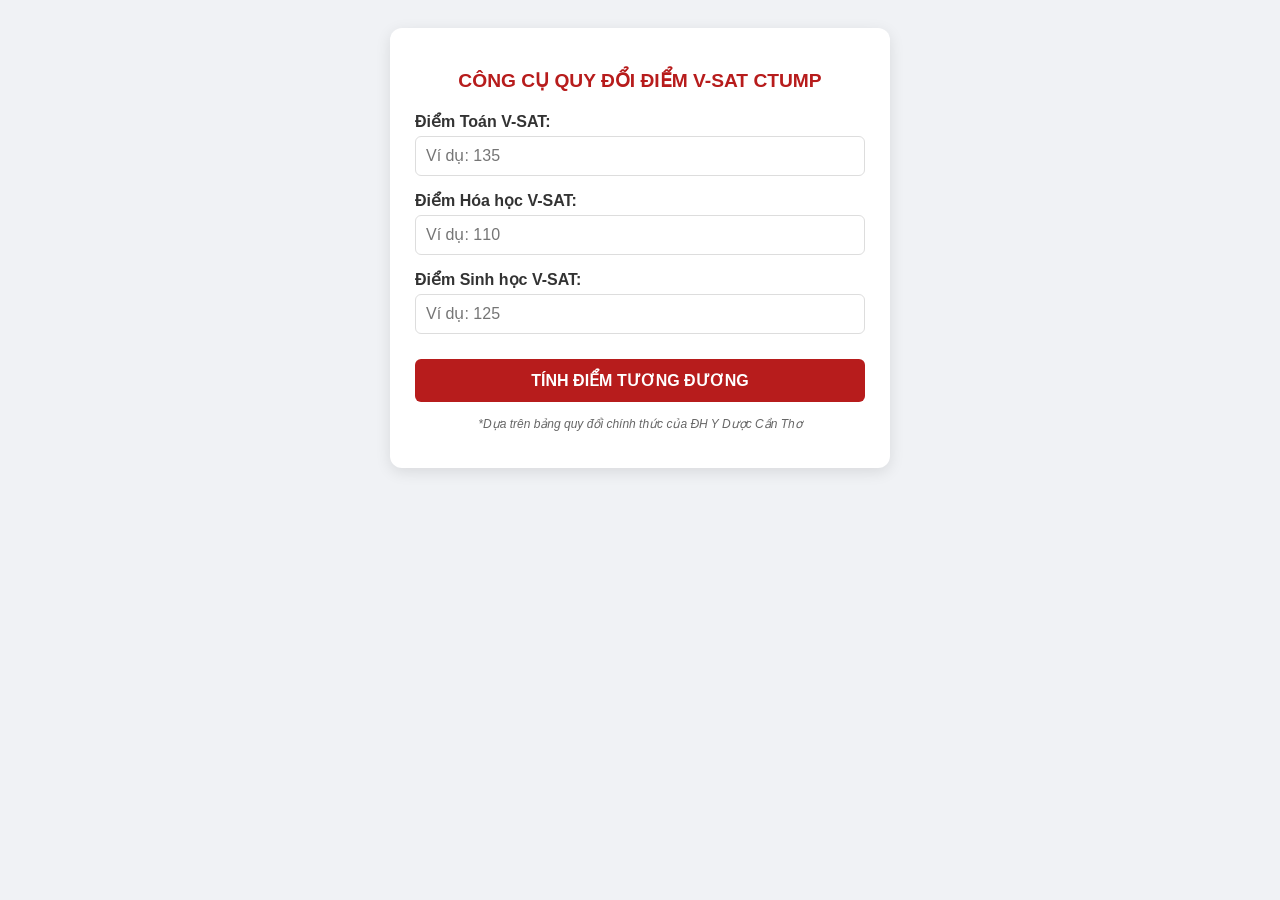
==== index.html @ 49c6356a "Add files via upload" ====
<!DOCTYPE html>
<html lang="vi">
<head>
    <meta charset="UTF-8">
    <meta name="viewport" content="width=device-width, initial-scale=1.0">
    <title>Quy đổi điểm V-SAT - CTUMP</title>
    <style>
        body { font-family: 'Segoe UI', Tahoma, Geneva, Verdana, sans-serif; background-color: #f0f2f5; display: flex; justify-content: center; padding: 20px; }
        .container { background: white; padding: 25px; border-radius: 12px; box-shadow: 0 4px 15px rgba(0,0,0,0.1); width: 100%; max-width: 450px; }
        h2 { text-align: center; color: #b71c1c; margin-bottom: 20px; text-transform: uppercase; font-size: 1.2rem; }
        .input-group { margin-bottom: 15px; }
        label { display: block; margin-bottom: 5px; font-weight: 600; color: #333; }
        input { width: 100%; padding: 10px; border: 1.5px solid #ddd; border-radius: 6px; box-sizing: border-box; font-size: 16px; transition: border-color 0.3s; }
        input:focus { border-color: #b71c1c; outline: none; }
        button { width: 100%; padding: 12px; background: #b71c1c; color: white; border: none; border-radius: 6px; cursor: pointer; font-size: 16px; font-weight: bold; margin-top: 10px; }
        button:hover { background: #8e1616; }
        .result-box { margin-top: 20px; padding: 15px; border-radius: 8px; background: #fff8f8; border: 1px solid #ffcdd2; display: none; }
        .res-item { display: flex; justify-content: space-between; margin-bottom: 8px; border-bottom: 1px dashed #ffcdd2; padding-bottom: 5px; }
        .total-row { font-size: 1.3em; color: #b71c1c; font-weight: 800; text-align: center; margin-top: 15px; }
        .note { font-size: 12px; color: #666; margin-top: 15px; font-style: italic; text-align: center; }
    </style>
</head>
<body>

<div class="container">
    <h2>Công cụ quy đổi điểm V-SAT CTUMP</h2>
    <div class="input-group">
        <label>Điểm Toán V-SAT:</label>
        <input type="number" id="toan" placeholder="Ví dụ: 135" step="0.01">
    </div>
    <div class="input-group">
        <label>Điểm Hóa học V-SAT:</label>
        <input type="number" id="hoa" placeholder="Ví dụ: 110" step="0.01">
    </div>
    <div class="input-group">
        <label>Điểm Sinh học V-SAT:</label>
        <input type="number" id="sinh" placeholder="Ví dụ: 125" step="0.01">
    </div>
    <button onclick="calculate()">TÍNH ĐIỂM TƯƠNG ĐƯƠNG</button>

    <div id="resultArea" class="result-box">
        <div class="res-item"><span>Toán quy đổi:</span> <strong id="resToan">0</strong></div>
        <div class="res-item"><span>Hóa quy đổi:</span> <strong id="resHoa">0</strong></div>
        <div class="res-item"><span>Sinh quy đổi:</span> <strong id="resSinh">0</strong></div>
        <div class="total-row">TỔNG ĐIỂM: <span id="resTotal">0</span></div>
    </div>
    <p class="note">*Dựa trên bảng quy đổi chính thức của ĐH Y Dược Cần Thơ</p>
</div>

<script>
    // Dữ liệu chuẩn xác từ bảng phụ lục (a, b là V-SAT; c, d là THPT)
    const tableData = {
        toan: [
            {a: 132, b: 150, c: 8.5, d: 10}, {a: 128.5, b: 132, c: 8.1, d: 8.5},
            {a: 122.5, b: 128.5, c: 7.75, d: 8.1}, {a: 114.5, b: 122.5, c: 7.0, d: 7.75},
            {a: 108, b: 114.5, c: 6.6, d: 7.0}, {a: 102.5, b: 108, c: 6.25, d: 6.6},
            {a: 97, b: 102.5, c: 6.0, d: 6.25}, {a: 91, b: 97, c: 5.6, d: 6.0},
            {a: 85, b: 91, c: 5.25, d: 5.6}, {a: 77, b: 85, c: 5.0, d: 5.25},
            {a: 68, b: 77, c: 4.5, d: 5.0}, {a: 6, b: 68, c: 1.5, d: 4.5}
        ],
        hoa: [
            {a: 129, b: 150, c: 9.5, d: 10}, {a: 124.5, b: 129, c: 9.25, d: 9.5},
            {a: 117, b: 124.5, c: 8.75, d: 9.25}, {a: 107.5, b: 117, c: 8.25, d: 8.75},
            {a: 100.5, b: 107.5, c: 7.75, d: 8.25}, {a: 94, b: 100.5, c: 7.25, d: 7.75},
            {a: 88, b: 94, c: 6.75, d: 7.25}, {a: 81.5, b: 88, c: 6.25, d: 6.75},
            {a: 75.5, b: 81.5, c: 5.75, d: 6.25}, {a: 68.5, b: 75.5, c: 5.25, d: 5.75},
            {a: 59.5, b: 68.5, c: 4.6, d: 5.25}, {a: 20, b: 59.5, c: 1.35, d: 4.6}
        ],
        sinh: [
            {a: 130.5, b: 150, c: 9.0, d: 9.75}, {a: 126.5, b: 130.5, c: 8.75, d: 9.0},
            {a: 120.5, b: 126.5, c: 8.34, d: 8.75}, {a: 112.5, b: 120.5, c: 7.85, d: 8.34},
            {a: 105.5, b: 112.5, c: 7.5, d: 7.85}, {a: 100, b: 105.5, c: 7.25, d: 7.5},
            {a: 94.5, b: 100, c: 6.85, d: 7.25}, {a: 88.5, b: 94.5, c: 6.5, d: 6.85},
            {a: 82.5, b: 88.5, c: 6.25, d: 6.5}, {a: 76, b: 82.5, c: 5.85, d: 6.25},
            {a: 66.5, b: 76, c: 5.25, d: 5.85}, {a: 26.5, b: 66.5, c: 2.8, d: 5.25}
        ]
    };

    function interpolate(x, ranges) {
        if (isNaN(x) || x === null) return 0;
        // Tìm khoảng chứa x: a < x <= b
        const range = ranges.find(r => x > r.a && x <= r.b);
        if (!range) {
            // Xử lý trường hợp điểm tuyệt đối bằng biên dưới thấp nhất hoặc biên trên cao nhất
            const minA = Math.min(...ranges.map(r => r.a));
            const maxB = Math.max(...ranges.map(r => r.b));
            if (x <= minA) return ranges[ranges.length - 1].c; 
            if (x >= maxB) return ranges[0].d;
            return 0;
        }
        // Công thức: y = c + ((x - a)/(b - a)) * (d - c)
        let y = range.c + ((x - range.a) / (range.b - range.a)) * (range.d - range.c);
        return parseFloat(y.toFixed(2));
    }

    function calculate() {
        const toanVal = parseFloat(document.getElementById('toan').value);
        const hoaVal = parseFloat(document.getElementById('hoa').value);
        const sinhVal = parseFloat(document.getElementById('sinh').value);

        const qdToan = interpolate(toanVal, tableData.toan);
        const qdHoa = interpolate(hoaVal, tableData.hoa);
        const qdSinh = interpolate(sinhVal, tableData.sinh);

        document.getElementById('resToan').innerText = qdToan;
        document.getElementById('resHoa').innerText = qdHoa;
        document.getElementById('resSinh').innerText = qdSinh;
        document.getElementById('resTotal').innerText = (qdToan + qdHoa + qdSinh).toFixed(2);
        
        document.getElementById('resultArea').style.display = 'block';
    }
</script>

</body>
</html>
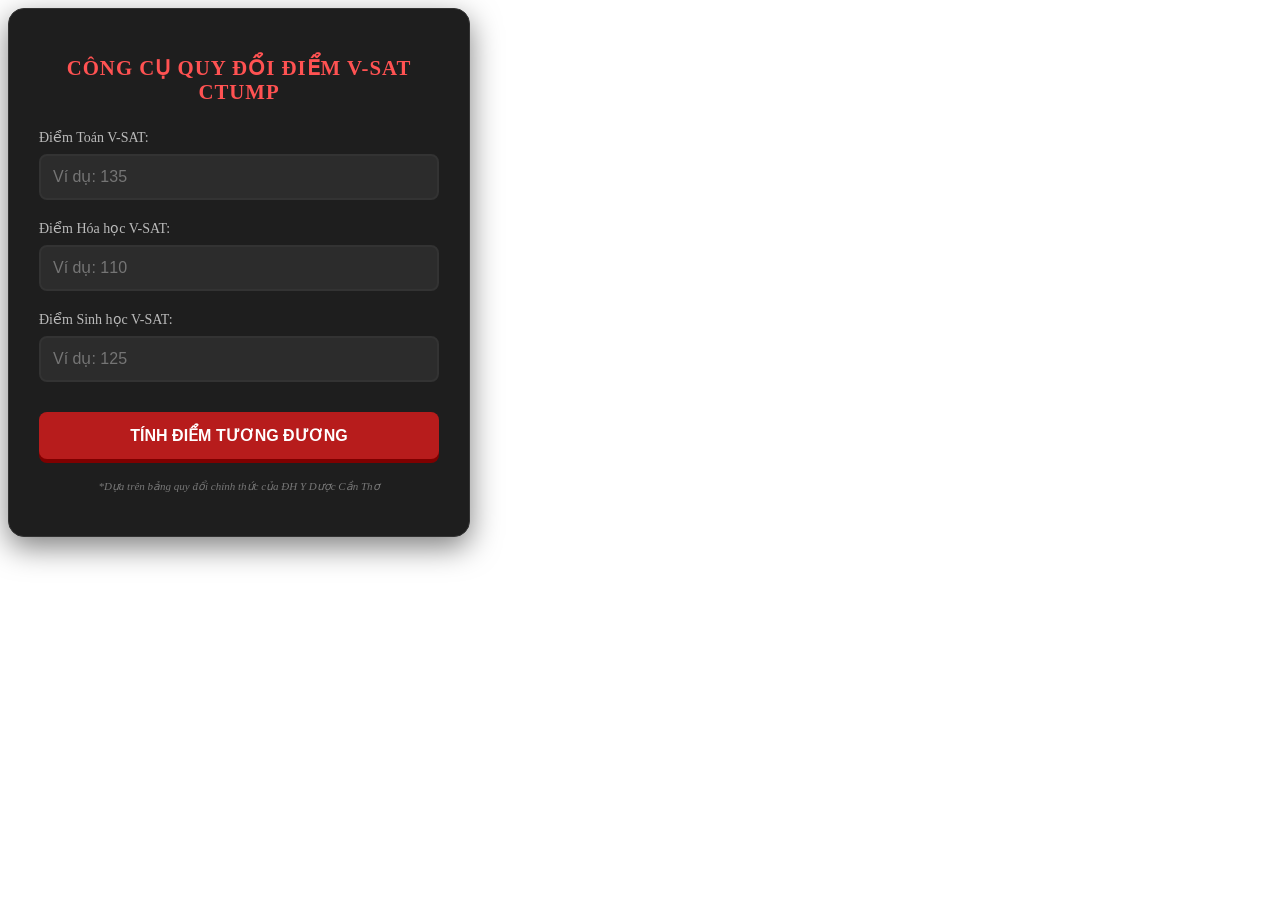
==== commit e3b8cf52: "Update index.html" ====
--- a/index.html
+++ b/index.html
@@ -5,19 +5,145 @@
     <meta name="viewport" content="width=device-width, initial-scale=1.0">
     <title>Quy đổi điểm V-SAT - CTUMP</title>
     <style>
-        body { font-family: 'Segoe UI', Tahoma, Geneva, Verdana, sans-serif; background-color: #f0f2f5; display: flex; justify-content: center; padding: 20px; }
-        .container { background: white; padding: 25px; border-radius: 12px; box-shadow: 0 4px 15px rgba(0,0,0,0.1); width: 100%; max-width: 450px; }
-        h2 { text-align: center; color: #b71c1c; margin-bottom: 20px; text-transform: uppercase; font-size: 1.2rem; }
-        .input-group { margin-bottom: 15px; }
-        label { display: block; margin-bottom: 5px; font-weight: 600; color: #333; }
-        input { width: 100%; padding: 10px; border: 1.5px solid #ddd; border-radius: 6px; box-sizing: border-box; font-size: 16px; transition: border-color 0.3s; }
-        input:focus { border-color: #b71c1c; outline: none; }
-        button { width: 100%; padding: 12px; background: #b71c1c; color: white; border: none; border-radius: 6px; cursor: pointer; font-size: 16px; font-weight: bold; margin-top: 10px; }
-        button:hover { background: #8e1616; }
-        .result-box { margin-top: 20px; padding: 15px; border-radius: 8px; background: #fff8f8; border: 1px solid #ffcdd2; display: none; }
-        .res-item { display: flex; justify-content: space-between; margin-bottom: 8px; border-bottom: 1px dashed #ffcdd2; padding-bottom: 5px; }
-        .total-row { font-size: 1.3em; color: #b71c1c; font-weight: 800; text-align: center; margin-top: 15px; }
-        .note { font-size: 12px; color: #666; margin-top: 15px; font-style: italic; text-align: center; }
+        <style>
+    /* Tổng thể giao diện tối */
+    body { 
+        font-family: 'Segoe UI', Roboto, Helvetica, Arial, sans-serif; 
+        background-color: #121212; 
+        color: #e0e0e0;
+        display: flex; 
+        justify-content: center; 
+        align-items: center;
+        min-height: 100vh;
+        margin: 0;
+        padding: 20px; 
+    }
+
+    .container { 
+        background: #1e1e1e; 
+        padding: 30px; 
+        border-radius: 16px; 
+        box-shadow: 0 10px 30px rgba(0,0,0,0.5); 
+        width: 100%; 
+        max-width: 400px; 
+        border: 1px solid #333;
+    }
+
+    h2 { 
+        text-align: center; 
+        color: #ff5252; 
+        margin-bottom: 25px; 
+        text-transform: uppercase; 
+        font-size: 1.3rem; 
+        letter-spacing: 1px;
+    }
+
+    .input-group { margin-bottom: 20px; }
+
+    label { 
+        display: block; 
+        margin-bottom: 8px; 
+        font-weight: 500; 
+        color: #bbb; 
+        font-size: 14px;
+    }
+
+    /* Hiệu ứng cho ô nhập liệu */
+    input { 
+        width: 100%; 
+        padding: 12px; 
+        border: 2px solid #333; 
+        border-radius: 8px; 
+        box-sizing: border-box; 
+        font-size: 16px; 
+        background-color: #2c2c2c;
+        color: #fff;
+        transition: all 0.3s ease; 
+    }
+
+    /* Khi nhấn vào hoặc đang gõ (Focus) */
+    input:focus { 
+        border-color: #ff5252; 
+        background-color: #333;
+        outline: none; 
+        box-shadow: 0 0 8px rgba(255, 82, 82, 0.3);
+        transform: translateY(-2px); /* Nhô nhẹ lên khi gõ */
+    }
+
+    /* Hiệu ứng nút bấm */
+    button { 
+        width: 100%; 
+        padding: 14px; 
+        background: #b71c1c; 
+        color: white; 
+        border: none; 
+        border-radius: 8px; 
+        cursor: pointer; 
+        font-size: 16px; 
+        font-weight: bold; 
+        margin-top: 10px; 
+        transition: all 0.2s active;
+        box-shadow: 0 4px 0 #7f0000; /* Tạo khối cho nút */
+    }
+
+    button:hover { 
+        background: #d32f2f; 
+        transform: translateY(-1px);
+    }
+
+    /* Hiệu ứng khi nhấn giữ nút (Click/Touch) */
+    button:active { 
+        transform: translateY(3px); 
+        box-shadow: 0 1px 0 #7f0000;
+        background: #8e1616;
+    }
+
+    /* Khu vực kết quả */
+    .result-box { 
+        margin-top: 25px; 
+        padding: 20px; 
+        border-radius: 12px; 
+        background: #252525; 
+        border: 1px solid #444; 
+        display: none; 
+        animation: fadeIn 0.5s ease; /* Hiệu ứng hiện ra mượt mà */
+    }
+
+    @keyframes fadeIn {
+        from { opacity: 0; transform: translateY(10px); }
+        to { opacity: 1; transform: translateY(0); }
+    }
+
+    .res-item { 
+        display: flex; 
+        justify-content: space-between; 
+        margin-bottom: 12px; 
+        border-bottom: 1px solid #333; 
+        padding-bottom: 8px; 
+        font-size: 15px;
+    }
+
+    .res-item strong { color: #ff8a80; }
+
+    .total-row { 
+        font-size: 1.5em; 
+        color: #ff5252; 
+        font-weight: 800; 
+        text-align: center; 
+        margin-top: 15px; 
+        text-shadow: 0 0 10px rgba(255, 82, 82, 0.2);
+    }
+
+    .note { 
+        font-size: 11px; 
+        color: #777; 
+        margin-top: 20px; 
+        font-style: italic; 
+        text-align: center; 
+        line-height: 1.4;
+    }
+</style>
+
     </style>
 </head>
 <body>
@@ -112,4 +238,4 @@
 </script>
 
 </body>
-</html>+</html>
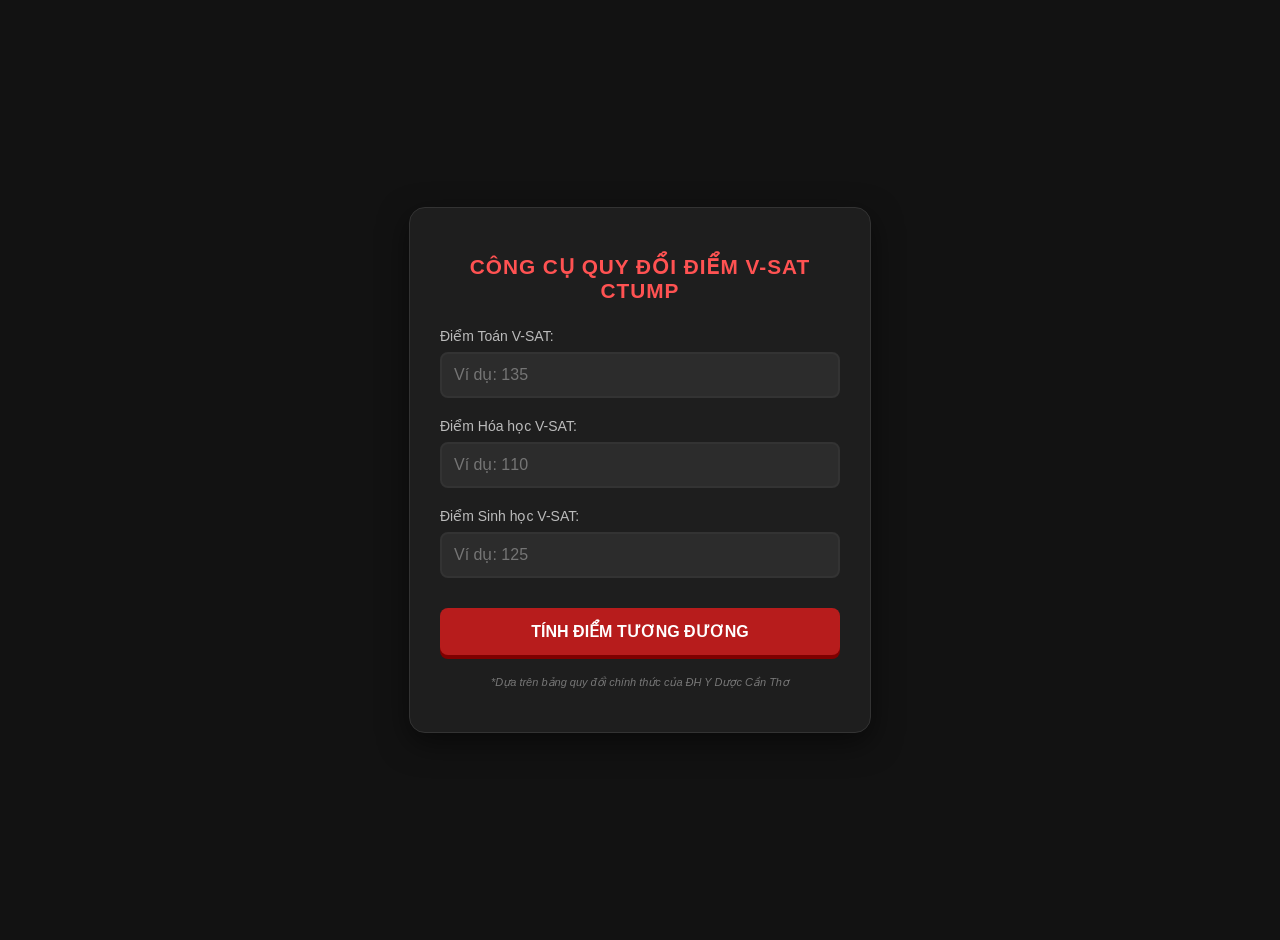
==== commit 35240fac: "Update index.html" ====
--- a/index.html
+++ b/index.html
@@ -5,7 +5,6 @@
     <meta name="viewport" content="width=device-width, initial-scale=1.0">
     <title>Quy đổi điểm V-SAT - CTUMP</title>
     <style>
-        <style>
     /* Tổng thể giao diện tối */
     body { 
         font-family: 'Segoe UI', Roboto, Helvetica, Arial, sans-serif; 
@@ -142,8 +141,6 @@
         text-align: center; 
         line-height: 1.4;
     }
-</style>
-
     </style>
 </head>
 <body>
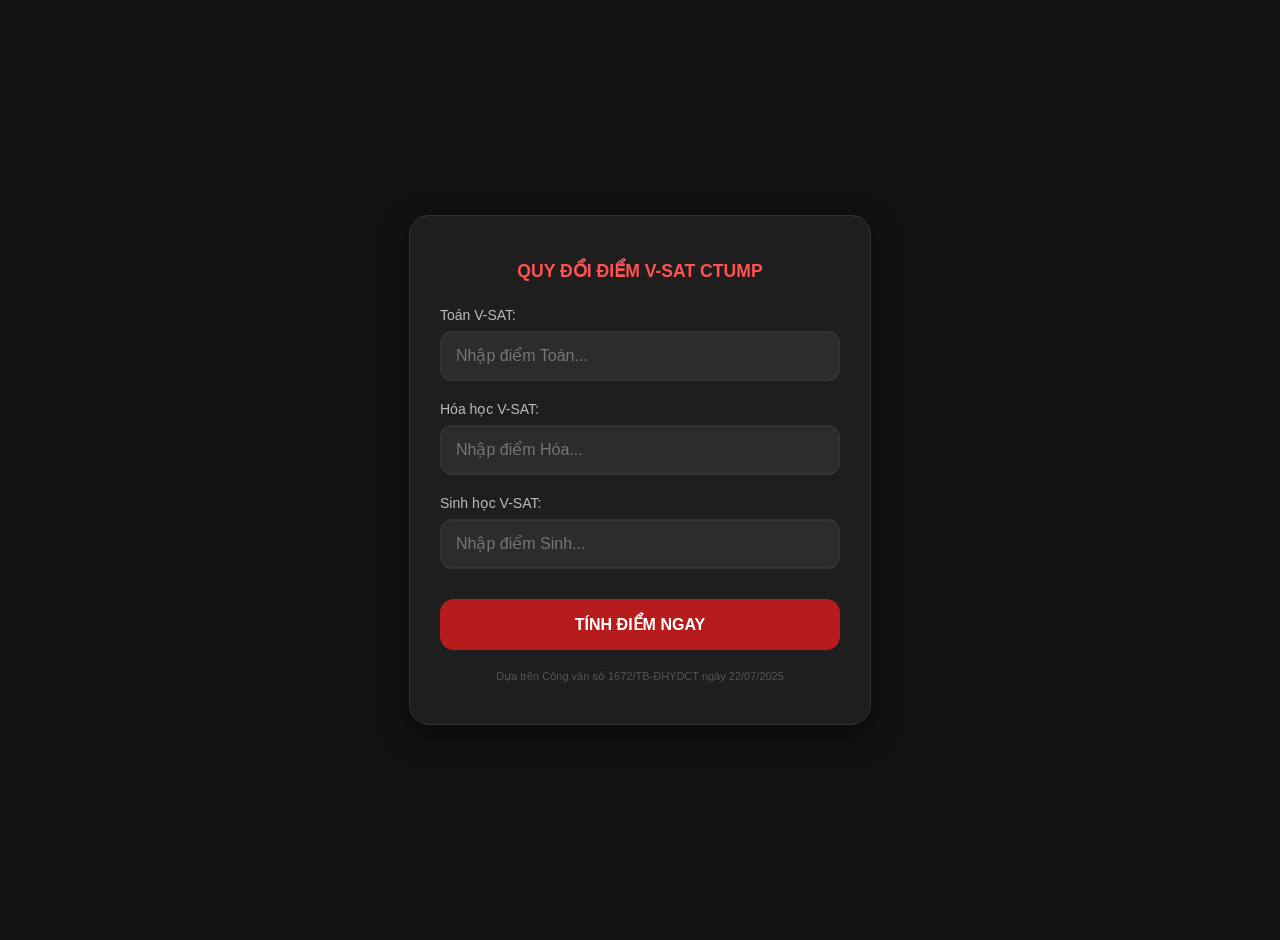
==== commit 7c7a6a70: "Update index.html" ====
--- a/index.html
+++ b/index.html
@@ -5,9 +5,8 @@
     <meta name="viewport" content="width=device-width, initial-scale=1.0">
     <title>Quy đổi điểm V-SAT - CTUMP</title>
     <style>
-    /* Tổng thể giao diện tối */
     body { 
-        font-family: 'Segoe UI', Roboto, Helvetica, Arial, sans-serif; 
+        font-family: -apple-system, BlinkMacSystemFont, 'Segoe UI', Roboto, Helvetica, Arial, sans-serif; 
         background-color: #121212; 
         color: #e0e0e0;
         display: flex; 
@@ -15,222 +14,200 @@
         align-items: center;
         min-height: 100vh;
         margin: 0;
-        padding: 20px; 
+        padding: 20px;
     }
 
     .container { 
         background: #1e1e1e; 
         padding: 30px; 
-        border-radius: 16px; 
+        border-radius: 20px; 
         box-shadow: 0 10px 30px rgba(0,0,0,0.5); 
         width: 100%; 
         max-width: 400px; 
         border: 1px solid #333;
     }
 
-    h2 { 
-        text-align: center; 
-        color: #ff5252; 
-        margin-bottom: 25px; 
-        text-transform: uppercase; 
-        font-size: 1.3rem; 
-        letter-spacing: 1px;
-    }
+    h2 { text-align: center; color: #ff5252; margin-bottom: 25px; font-size: 1.1rem; text-transform: uppercase; }
 
     .input-group { margin-bottom: 20px; }
-
-    label { 
-        display: block; 
-        margin-bottom: 8px; 
-        font-weight: 500; 
-        color: #bbb; 
-        font-size: 14px;
-    }
-
-    /* Hiệu ứng cho ô nhập liệu */
+    label { display: block; margin-bottom: 8px; font-weight: 500; color: #bbb; font-size: 14px; }
+
     input { 
-        width: 100%; 
-        padding: 12px; 
-        border: 2px solid #333; 
-        border-radius: 8px; 
-        box-sizing: border-box; 
-        font-size: 16px; 
-        background-color: #2c2c2c;
-        color: #fff;
-        transition: all 0.3s ease; 
-    }
-
-    /* Khi nhấn vào hoặc đang gõ (Focus) */
-    input:focus { 
-        border-color: #ff5252; 
-        background-color: #333;
-        outline: none; 
-        box-shadow: 0 0 8px rgba(255, 82, 82, 0.3);
-        transform: translateY(-2px); /* Nhô nhẹ lên khi gõ */
-    }
-
-    /* Hiệu ứng nút bấm */
+        width: 100%; padding: 14px; border: 2px solid #333; border-radius: 12px; 
+        box-sizing: border-box; font-size: 16px; background-color: #2c2c2c; color: #fff;
+    }
+
     button { 
-        width: 100%; 
-        padding: 14px; 
-        background: #b71c1c; 
-        color: white; 
-        border: none; 
-        border-radius: 8px; 
-        cursor: pointer; 
-        font-size: 16px; 
-        font-weight: bold; 
-        margin-top: 10px; 
-        transition: all 0.2s active;
-        box-shadow: 0 4px 0 #7f0000; /* Tạo khối cho nút */
-    }
-
-    button:hover { 
-        background: #d32f2f; 
-        transform: translateY(-1px);
-    }
-
-    /* Hiệu ứng khi nhấn giữ nút (Click/Touch) */
-    button:active { 
-        transform: translateY(3px); 
-        box-shadow: 0 1px 0 #7f0000;
-        background: #8e1616;
-    }
-
-    /* Khu vực kết quả */
+        width: 100%; padding: 16px; background: #b71c1c; color: white; border: none; 
+        border-radius: 14px; cursor: pointer; font-size: 16px; font-weight: bold; 
+        margin-top: 10px; transition: transform 0.1s ease;
+    }
+    button:active { transform: scale(0.96); }
+
+    /* Overlay và Pop-up */
+    .overlay {
+        position: fixed; top: 0; left: 0; width: 100%; height: 100%;
+        background: rgba(0,0,0,0.7); backdrop-filter: blur(8px);
+        display: none; z-index: 10;
+    }
+
     .result-box { 
-        margin-top: 25px; 
-        padding: 20px; 
-        border-radius: 12px; 
-        background: #252525; 
-        border: 1px solid #444; 
-        display: none; 
-        animation: fadeIn 0.5s ease; /* Hiệu ứng hiện ra mượt mà */
-    }
-
-    @keyframes fadeIn {
-        from { opacity: 0; transform: translateY(10px); }
-        to { opacity: 1; transform: translateY(0); }
+        position: fixed; top: 50%; left: 50%; transform: translate(-50%, -50%) scale(0.8);
+        width: 90%; max-width: 360px; background: #252525; padding: 25px; 
+        border-radius: 28px; border: 1px solid #444; z-index: 20;
+        display: none; opacity: 0; box-shadow: 0 20px 50px rgba(0,0,0,0.5);
+    }
+
+    .popup-show {
+        display: block;
+        animation: iosSpring 0.4s cubic-bezier(0.175, 0.885, 0.32, 1.2) forwards;
+    }
+
+    @keyframes iosSpring {
+        to { opacity: 1; transform: translate(-50%, -50%) scale(1); }
     }
 
     .res-item { 
-        display: flex; 
-        justify-content: space-between; 
-        margin-bottom: 12px; 
-        border-bottom: 1px solid #333; 
-        padding-bottom: 8px; 
-        font-size: 15px;
-    }
-
-    .res-item strong { color: #ff8a80; }
+        display: flex; justify-content: space-between; align-items: center;
+        margin-bottom: 12px; border-bottom: 1px solid #333; padding-bottom: 8px;
+    }
+
+    .val-group { text-align: right; }
+    .val-main { color: #ff8a80; font-weight: bold; font-size: 1.1rem; }
+    .val-top { color: #777; font-size: 0.85rem; margin-left: 8px; }
 
     .total-row { 
-        font-size: 1.5em; 
-        color: #ff5252; 
-        font-weight: 800; 
-        text-align: center; 
-        margin-top: 15px; 
-        text-shadow: 0 0 10px rgba(255, 82, 82, 0.2);
-    }
-
-    .note { 
-        font-size: 11px; 
-        color: #777; 
-        margin-top: 20px; 
-        font-style: italic; 
-        text-align: center; 
-        line-height: 1.4;
-    }
+        font-size: 1.6em; color: #ff5252; font-weight: 900; 
+        text-align: center; margin-top: 20px; 
+    }
+
+    .ref-note {
+        font-size: 12px; color: #888; text-align: center;
+        margin-top: 10px; line-height: 1.4; padding: 0 10px;
+    }
+
+    .close-btn {
+        margin-top: 20px; background: #3a3a3c; color: white; border: none;
+        padding: 14px; border-radius: 16px; width: 100%; font-weight: 600; cursor: pointer;
+    }
+
+    .note-bottom { font-size: 11px; color: #555; margin-top: 20px; text-align: center; }
     </style>
 </head>
 <body>
 
 <div class="container">
-    <h2>Công cụ quy đổi điểm V-SAT CTUMP</h2>
+    <h2>Quy đổi điểm V-SAT CTUMP</h2>
     <div class="input-group">
-        <label>Điểm Toán V-SAT:</label>
-        <input type="number" id="toan" placeholder="Ví dụ: 135" step="0.01">
+        <label>Toán V-SAT:</label>
+        <input type="number" id="toan" placeholder="Nhập điểm Toán..." step="0.01">
     </div>
     <div class="input-group">
-        <label>Điểm Hóa học V-SAT:</label>
-        <input type="number" id="hoa" placeholder="Ví dụ: 110" step="0.01">
+        <label>Hóa học V-SAT:</label>
+        <input type="number" id="hoa" placeholder="Nhập điểm Hóa..." step="0.01">
     </div>
     <div class="input-group">
-        <label>Điểm Sinh học V-SAT:</label>
-        <input type="number" id="sinh" placeholder="Ví dụ: 125" step="0.01">
-    </div>
-    <button onclick="calculate()">TÍNH ĐIỂM TƯƠNG ĐƯƠNG</button>
-
-    <div id="resultArea" class="result-box">
-        <div class="res-item"><span>Toán quy đổi:</span> <strong id="resToan">0</strong></div>
-        <div class="res-item"><span>Hóa quy đổi:</span> <strong id="resHoa">0</strong></div>
-        <div class="res-item"><span>Sinh quy đổi:</span> <strong id="resSinh">0</strong></div>
-        <div class="total-row">TỔNG ĐIỂM: <span id="resTotal">0</span></div>
-    </div>
-    <p class="note">*Dựa trên bảng quy đổi chính thức của ĐH Y Dược Cần Thơ</p>
+        <label>Sinh học V-SAT:</label>
+        <input type="number" id="sinh" placeholder="Nhập điểm Sinh..." step="0.01">
+    </div>
+    <button onclick="calculate()">TÍNH ĐIỂM NGAY</button>
+    <p class="note-bottom">Dựa trên Công văn số 1672/TB-ĐHYDCT ngày 22/07/2025</p>
 </div>
 
+<div id="overlay" class="overlay" onclick="closePopup()"></div>
+<div id="resultArea" class="result-box">
+    <div class="res-item">
+        <span>Toán quy đổi:</span> 
+        <div class="val-group"><span class="val-main" id="resToan">0</span><span class="val-top" id="topToan"></span></div>
+    </div>
+    <div class="res-item">
+        <span>Hóa quy đổi:</span> 
+        <div class="val-group"><span class="val-main" id="resHoa">0</span><span class="val-top" id="topHoa"></span></div>
+    </div>
+    <div class="res-item">
+        <span>Sinh quy đổi:</span> 
+        <div class="val-group"><span class="val-main" id="resSinh">0</span><span class="val-top" id="topSinh"></span></div>
+    </div>
+    
+    <div class="res-item" style="border-bottom: none; margin-top: 10px; color: #aaa; font-style: italic; font-size: 14px;">
+        <span>Tổng điểm V-SAT gốc:</span> <span id="resRawTotal" style="font-weight: bold;">0</span>
+    </div>
+    
+    <div class="total-row">TỔNG: <span id="resTotal">0</span></div>
+    
+    <div class="ref-note">Kết quả dựa trên phổ điểm năm 2025, mang tính chất tham khảo.</div>
+    
+    <button class="close-btn" onclick="closePopup()">Xong</button>
+</div>
+
 <script>
-    // Dữ liệu chuẩn xác từ bảng phụ lục (a, b là V-SAT; c, d là THPT)
     const tableData = {
         toan: [
-            {a: 132, b: 150, c: 8.5, d: 10}, {a: 128.5, b: 132, c: 8.1, d: 8.5},
-            {a: 122.5, b: 128.5, c: 7.75, d: 8.1}, {a: 114.5, b: 122.5, c: 7.0, d: 7.75},
-            {a: 108, b: 114.5, c: 6.6, d: 7.0}, {a: 102.5, b: 108, c: 6.25, d: 6.6},
-            {a: 97, b: 102.5, c: 6.0, d: 6.25}, {a: 91, b: 97, c: 5.6, d: 6.0},
-            {a: 85, b: 91, c: 5.25, d: 5.6}, {a: 77, b: 85, c: 5.0, d: 5.25},
-            {a: 68, b: 77, c: 4.5, d: 5.0}, {a: 6, b: 68, c: 1.5, d: 4.5}
+            {a: 132, b: 150, c: 8.5, d: 10, top: "3%"}, {a: 128.5, b: 132, c: 8.1, d: 8.5, top: "5%"},
+            {a: 122.5, b: 128.5, c: 7.75, d: 8.1, top: "10%"}, {a: 114.5, b: 122.5, c: 7.0, d: 7.75, top: "20%"},
+            {a: 108, b: 114.5, c: 6.6, d: 7.0, top: "30%"}, {a: 102.5, b: 108, c: 6.25, d: 6.6, top: "40%"},
+            {a: 97, b: 102.5, c: 6.0, d: 6.25, top: "50%"}, {a: 91, b: 97, c: 5.6, d: 6.0, top: "60%"},
+            {a: 85, b: 91, c: 5.25, d: 5.6, top: "70%"}, {a: 77, b: 85, c: 5.0, d: 5.25, top: "80%"},
+            {a: 68, b: 77, c: 4.5, d: 5.0, top: "90%"}, {a: 6, b: 68, c: 1.5, d: 4.5, top: "> 90%"}
         ],
         hoa: [
-            {a: 129, b: 150, c: 9.5, d: 10}, {a: 124.5, b: 129, c: 9.25, d: 9.5},
-            {a: 117, b: 124.5, c: 8.75, d: 9.25}, {a: 107.5, b: 117, c: 8.25, d: 8.75},
-            {a: 100.5, b: 107.5, c: 7.75, d: 8.25}, {a: 94, b: 100.5, c: 7.25, d: 7.75},
-            {a: 88, b: 94, c: 6.75, d: 7.25}, {a: 81.5, b: 88, c: 6.25, d: 6.75},
-            {a: 75.5, b: 81.5, c: 5.75, d: 6.25}, {a: 68.5, b: 75.5, c: 5.25, d: 5.75},
-            {a: 59.5, b: 68.5, c: 4.6, d: 5.25}, {a: 20, b: 59.5, c: 1.35, d: 4.6}
+            {a: 129, b: 150, c: 9.5, d: 10, top: "3%"}, {a: 124.5, b: 129, c: 9.25, d: 9.5, top: "5%"},
+            {a: 117, b: 124.5, c: 8.75, d: 9.25, top: "10%"}, {a: 107.5, b: 117, c: 8.25, d: 8.75, top: "20%"},
+            {a: 100.5, b: 107.5, c: 7.75, d: 8.25, top: "30%"}, {a: 94, b: 100.5, c: 7.25, d: 7.75, top: "40%"},
+            {a: 88, b: 94, c: 6.75, d: 7.25, top: "50%"}, {a: 81.5, b: 88, c: 6.25, d: 6.75, top: "60%"},
+            {a: 75.5, b: 81.5, c: 5.75, d: 6.25, top: "70%"}, {a: 68.5, b: 75.5, c: 5.25, d: 5.75, top: "80%"},
+            {a: 59.5, b: 68.5, c: 4.6, d: 5.25, top: "90%"}, {a: 20, b: 59.5, c: 1.35, d: 4.6, top: "> 90%"}
         ],
         sinh: [
-            {a: 130.5, b: 150, c: 9.0, d: 9.75}, {a: 126.5, b: 130.5, c: 8.75, d: 9.0},
-            {a: 120.5, b: 126.5, c: 8.34, d: 8.75}, {a: 112.5, b: 120.5, c: 7.85, d: 8.34},
-            {a: 105.5, b: 112.5, c: 7.5, d: 7.85}, {a: 100, b: 105.5, c: 7.25, d: 7.5},
-            {a: 94.5, b: 100, c: 6.85, d: 7.25}, {a: 88.5, b: 94.5, c: 6.5, d: 6.85},
-            {a: 82.5, b: 88.5, c: 6.25, d: 6.5}, {a: 76, b: 82.5, c: 5.85, d: 6.25},
-            {a: 66.5, b: 76, c: 5.25, d: 5.85}, {a: 26.5, b: 66.5, c: 2.8, d: 5.25}
+            {a: 130.5, b: 150, c: 9.0, d: 9.75, top: "3%"}, {a: 126.5, b: 130.5, c: 8.75, d: 9.0, top: "5%"},
+            {a: 120.5, b: 126.5, c: 8.34, d: 8.75, top: "10%"}, {a: 112.5, b: 120.5, c: 7.85, d: 8.34, top: "20%"},
+            {a: 105.5, b: 112.5, c: 7.5, d: 7.85, top: "30%"}, {a: 100, b: 105.5, c: 7.25, d: 7.5, top: "40%"},
+            {a: 94.5, b: 100, c: 6.85, d: 7.25, top: "50%"}, {a: 88.5, b: 94.5, c: 6.5, d: 6.85, top: "60%"},
+            {a: 82.5, b: 88.5, c: 6.25, d: 6.5, top: "70%"}, {a: 76, b: 82.5, c: 5.85, d: 6.25, top: "80%"},
+            {a: 66.5, b: 76, c: 5.25, d: 5.85, top: "90%"}, {a: 26.5, b: 66.5, c: 2.8, d: 5.25, top: "> 90%"}
         ]
     };
 
-    function interpolate(x, ranges) {
-        if (isNaN(x) || x === null) return 0;
-        // Tìm khoảng chứa x: a < x <= b
+    function getConversion(x, ranges) {
+        if (isNaN(x) || x === null) return { y: 0, top: "" };
         const range = ranges.find(r => x > r.a && x <= r.b);
         if (!range) {
-            // Xử lý trường hợp điểm tuyệt đối bằng biên dưới thấp nhất hoặc biên trên cao nhất
             const minA = Math.min(...ranges.map(r => r.a));
             const maxB = Math.max(...ranges.map(r => r.b));
-            if (x <= minA) return ranges[ranges.length - 1].c; 
-            if (x >= maxB) return ranges[0].d;
-            return 0;
+            if (x <= minA) return { y: ranges[ranges.length - 1].c, top: ranges[ranges.length - 1].top }; 
+            if (x >= maxB) return { y: ranges[0].d, top: ranges[0].top };
+            return { y: 0, top: "" };
         }
-        // Công thức: y = c + ((x - a)/(b - a)) * (d - c)
         let y = range.c + ((x - range.a) / (range.b - range.a)) * (range.d - range.c);
-        return parseFloat(y.toFixed(2));
+        return { y: parseFloat(y.toFixed(2)), top: range.top };
     }
 
     function calculate() {
-        const toanVal = parseFloat(document.getElementById('toan').value);
-        const hoaVal = parseFloat(document.getElementById('hoa').value);
-        const sinhVal = parseFloat(document.getElementById('sinh').value);
-
-        const qdToan = interpolate(toanVal, tableData.toan);
-        const qdHoa = interpolate(hoaVal, tableData.hoa);
-        const qdSinh = interpolate(sinhVal, tableData.sinh);
-
-        document.getElementById('resToan').innerText = qdToan;
-        document.getElementById('resHoa').innerText = qdHoa;
-        document.getElementById('resSinh').innerText = qdSinh;
-        document.getElementById('resTotal').innerText = (qdToan + qdHoa + qdSinh).toFixed(2);
+        const t = parseFloat(document.getElementById('toan').value) || 0;
+        const h = parseFloat(document.getElementById('hoa').value) || 0;
+        const s = parseFloat(document.getElementById('sinh').value) || 0;
+
+        const resT = getConversion(t, tableData.toan);
+        const resH = getConversion(h, tableData.hoa);
+        const resS = getConversion(s, tableData.sinh);
+
+        document.getElementById('resToan').innerText = resT.y;
+        document.getElementById('topToan').innerText = "(Top " + resT.top + ")";
+        document.getElementById('resHoa').innerText = resH.y;
+        document.getElementById('topHoa').innerText = "(Top " + resH.top + ")";
+        document.getElementById('resSinh').innerText = resS.y;
+        document.getElementById('topSinh').innerText = "(Top " + resS.top + ")";
+
+        document.getElementById('resRawTotal').innerText = (t + h + s).toFixed(2);
+        document.getElementById('resTotal').innerText = (resT.y + resH.y + resS.y).toFixed(2);
         
-        document.getElementById('resultArea').style.display = 'block';
+        document.getElementById('overlay').style.display = 'block';
+        document.getElementById('resultArea').classList.add('popup-show');
+    }
+
+    function closePopup() {
+        document.getElementById('overlay').style.display = 'none';
+        document.getElementById('resultArea').classList.remove('popup-show');
     }
 </script>
 
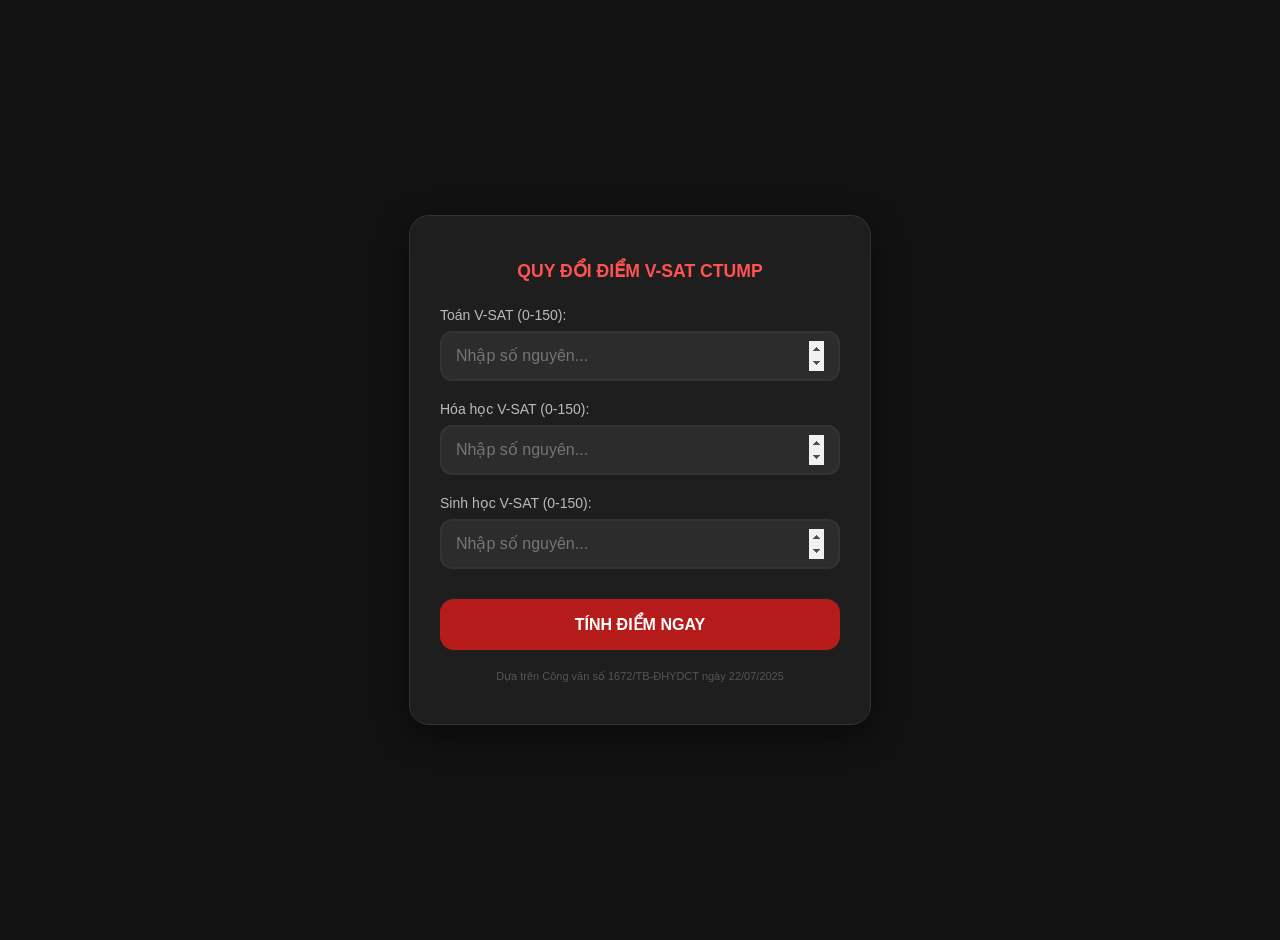
==== commit 85c02b93: "Update index.html" ====
--- a/index.html
+++ b/index.html
@@ -15,6 +15,7 @@
         min-height: 100vh;
         margin: 0;
         padding: 20px;
+        overflow-x: hidden;
     }
 
     .container { 
@@ -35,6 +36,21 @@
     input { 
         width: 100%; padding: 14px; border: 2px solid #333; border-radius: 12px; 
         box-sizing: border-box; font-size: 16px; background-color: #2c2c2c; color: #fff;
+        outline: none;
+        transition: all 0.3s cubic-bezier(0.175, 0.885, 0.32, 1.275);
+    }
+
+    input:focus { 
+        border-color: #ff5252; 
+        transform: scale(1.03); 
+        box-shadow: 0 0 15px rgba(255, 82, 82, 0.4); 
+    }
+
+    /* Tùy chỉnh nút tăng giảm (spinner) để trông to và dễ bấm hơn */
+    input::-webkit-inner-spin-button, 
+    input::-webkit-outer-spin-button { 
+        opacity: 1;
+        height: 30px;
     }
 
     button { 
@@ -44,11 +60,11 @@
     }
     button:active { transform: scale(0.96); }
 
-    /* Overlay và Pop-up */
     .overlay {
         position: fixed; top: 0; left: 0; width: 100%; height: 100%;
         background: rgba(0,0,0,0.7); backdrop-filter: blur(8px);
-        display: none; z-index: 10;
+        display: none; z-index: 10; opacity: 0;
+        transition: opacity 0.3s ease;
     }
 
     .result-box { 
@@ -59,12 +75,22 @@
     }
 
     .popup-show {
-        display: block;
-        animation: iosSpring 0.4s cubic-bezier(0.175, 0.885, 0.32, 1.2) forwards;
-    }
-
-    @keyframes iosSpring {
+        display: block !important;
+        animation: iosOpen 0.4s cubic-bezier(0.175, 0.885, 0.32, 1.2) forwards;
+    }
+
+    .popup-hide {
+        animation: iosClose 0.3s cubic-bezier(0.4, 0, 0.2, 1) forwards;
+    }
+
+    @keyframes iosOpen {
+        from { opacity: 0; transform: translate(-50%, -50%) scale(0.8); }
         to { opacity: 1; transform: translate(-50%, -50%) scale(1); }
+    }
+
+    @keyframes iosClose {
+        from { opacity: 1; transform: translate(-50%, -50%) scale(1); }
+        to { opacity: 0; transform: translate(-50%, -50%) scale(0.8); }
     }
 
     .res-item { 
@@ -76,15 +102,8 @@
     .val-main { color: #ff8a80; font-weight: bold; font-size: 1.1rem; }
     .val-top { color: #777; font-size: 0.85rem; margin-left: 8px; }
 
-    .total-row { 
-        font-size: 1.6em; color: #ff5252; font-weight: 900; 
-        text-align: center; margin-top: 20px; 
-    }
-
-    .ref-note {
-        font-size: 12px; color: #888; text-align: center;
-        margin-top: 10px; line-height: 1.4; padding: 0 10px;
-    }
+    .total-row { font-size: 1.6em; color: #ff5252; font-weight: 900; text-align: center; margin-top: 20px; }
+    .ref-note { font-size: 12px; color: #888; text-align: center; margin-top: 10px; line-height: 1.4; padding: 0 10px; }
 
     .close-btn {
         margin-top: 20px; background: #3a3a3c; color: white; border: none;
@@ -99,16 +118,16 @@
 <div class="container">
     <h2>Quy đổi điểm V-SAT CTUMP</h2>
     <div class="input-group">
-        <label>Toán V-SAT:</label>
-        <input type="number" id="toan" placeholder="Nhập điểm Toán..." step="0.01">
+        <label>Toán V-SAT (0-150):</label>
+        <input type="number" id="toan" placeholder="Nhập số nguyên..." step="1" min="0" max="150" oninput="this.value=Math.round(this.value)">
     </div>
     <div class="input-group">
-        <label>Hóa học V-SAT:</label>
-        <input type="number" id="hoa" placeholder="Nhập điểm Hóa..." step="0.01">
+        <label>Hóa học V-SAT (0-150):</label>
+        <input type="number" id="hoa" placeholder="Nhập số nguyên..." step="1" min="0" max="150" oninput="this.value=Math.round(this.value)">
     </div>
     <div class="input-group">
-        <label>Sinh học V-SAT:</label>
-        <input type="number" id="sinh" placeholder="Nhập điểm Sinh..." step="0.01">
+        <label>Sinh học V-SAT (0-150):</label>
+        <input type="number" id="sinh" placeholder="Nhập số nguyên..." step="1" min="0" max="150" oninput="this.value=Math.round(this.value)">
     </div>
     <button onclick="calculate()">TÍNH ĐIỂM NGAY</button>
     <p class="note-bottom">Dựa trên Công văn số 1672/TB-ĐHYDCT ngày 22/07/2025</p>
@@ -134,9 +153,7 @@
     </div>
     
     <div class="total-row">TỔNG: <span id="resTotal">0</span></div>
-    
     <div class="ref-note">Kết quả dựa trên phổ điểm năm 2025, mang tính chất tham khảo.</div>
-    
     <button class="close-btn" onclick="closePopup()">Xong</button>
 </div>
 
@@ -169,23 +186,33 @@
     };
 
     function getConversion(x, ranges) {
-        if (isNaN(x) || x === null) return { y: 0, top: "" };
+        if (x <= 0) return { y: 0, top: "100%" };
+        if (x > 150) x = 150;
+        
         const range = ranges.find(r => x > r.a && x <= r.b);
         if (!range) {
-            const minA = Math.min(...ranges.map(r => r.a));
             const maxB = Math.max(...ranges.map(r => r.b));
-            if (x <= minA) return { y: ranges[ranges.length - 1].c, top: ranges[ranges.length - 1].top }; 
             if (x >= maxB) return { y: ranges[0].d, top: ranges[0].top };
-            return { y: 0, top: "" };
+            return { y: ranges[ranges.length - 1].c, top: ranges[ranges.length - 1].top };
         }
         let y = range.c + ((x - range.a) / (range.b - range.a)) * (range.d - range.c);
         return { y: parseFloat(y.toFixed(2)), top: range.top };
     }
 
     function calculate() {
-        const t = parseFloat(document.getElementById('toan').value) || 0;
-        const h = parseFloat(document.getElementById('hoa').value) || 0;
-        const s = parseFloat(document.getElementById('sinh').value) || 0;
+        const ids = ['toan', 'hoa', 'sinh'];
+        ids.forEach(id => {
+            const el = document.getElementById(id);
+            // Làm tròn số nguyên ngay khi tính
+            let val = el.value === "" ? 0 : Math.round(parseFloat(el.value));
+            if (val < 0) val = 0;
+            if (val > 150) val = 150;
+            el.value = val;
+        });
+
+        const t = parseInt(document.getElementById('toan').value);
+        const h = parseInt(document.getElementById('hoa').value);
+        const s = parseInt(document.getElementById('sinh').value);
 
         const resT = getConversion(t, tableData.toan);
         const resH = getConversion(h, tableData.hoa);
@@ -198,16 +225,33 @@
         document.getElementById('resSinh').innerText = resS.y;
         document.getElementById('topSinh').innerText = "(Top " + resS.top + ")";
 
-        document.getElementById('resRawTotal').innerText = (t + h + s).toFixed(2);
+        document.getElementById('resRawTotal').innerText = (t + h + s);
         document.getElementById('resTotal').innerText = (resT.y + resH.y + resS.y).toFixed(2);
         
-        document.getElementById('overlay').style.display = 'block';
-        document.getElementById('resultArea').classList.add('popup-show');
+        const ovl = document.getElementById('overlay');
+        const box = document.getElementById('resultArea');
+        ovl.style.display = 'block';
+        box.style.display = 'block'; 
+        box.classList.remove('popup-hide');
+        setTimeout(() => {
+            ovl.style.opacity = '1';
+            box.classList.add('popup-show');
+        }, 10);
     }
 
     function closePopup() {
-        document.getElementById('overlay').style.display = 'none';
-        document.getElementById('resultArea').classList.remove('popup-show');
+        const ovl = document.getElementById('overlay');
+        const box = document.getElementById('resultArea');
+        ovl.style.opacity = '0';
+        box.classList.remove('popup-show');
+        box.classList.add('popup-hide');
+        setTimeout(() => {
+            if (box.classList.contains('popup-hide')) {
+                ovl.style.display = 'none';
+                box.style.display = 'none';
+                box.classList.remove('popup-hide');
+            }
+        }, 300);
     }
 </script>
 
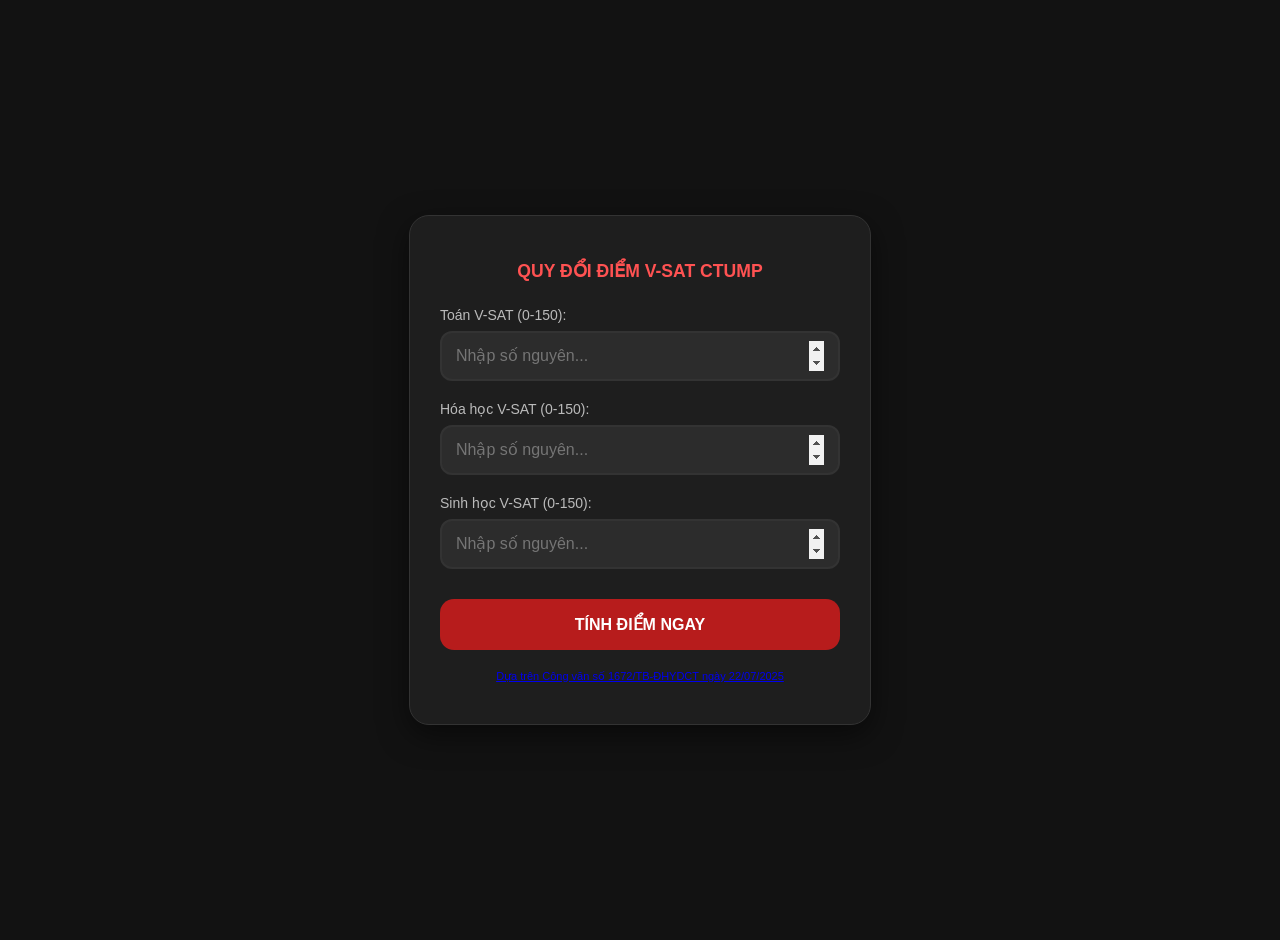
==== commit 2e998e34: "Add files via upload" ====
--- a/index.html
+++ b/index.html
@@ -3,115 +3,9 @@
 <head>
     <meta charset="UTF-8">
     <meta name="viewport" content="width=device-width, initial-scale=1.0">
-    <title>Quy đổi điểm V-SAT - CTUMP</title>
-    <style>
-    body { 
-        font-family: -apple-system, BlinkMacSystemFont, 'Segoe UI', Roboto, Helvetica, Arial, sans-serif; 
-        background-color: #121212; 
-        color: #e0e0e0;
-        display: flex; 
-        justify-content: center; 
-        align-items: center;
-        min-height: 100vh;
-        margin: 0;
-        padding: 20px;
-        overflow-x: hidden;
-    }
-
-    .container { 
-        background: #1e1e1e; 
-        padding: 30px; 
-        border-radius: 20px; 
-        box-shadow: 0 10px 30px rgba(0,0,0,0.5); 
-        width: 100%; 
-        max-width: 400px; 
-        border: 1px solid #333;
-    }
-
-    h2 { text-align: center; color: #ff5252; margin-bottom: 25px; font-size: 1.1rem; text-transform: uppercase; }
-
-    .input-group { margin-bottom: 20px; }
-    label { display: block; margin-bottom: 8px; font-weight: 500; color: #bbb; font-size: 14px; }
-
-    input { 
-        width: 100%; padding: 14px; border: 2px solid #333; border-radius: 12px; 
-        box-sizing: border-box; font-size: 16px; background-color: #2c2c2c; color: #fff;
-        outline: none;
-        transition: all 0.3s cubic-bezier(0.175, 0.885, 0.32, 1.275);
-    }
-
-    input:focus { 
-        border-color: #ff5252; 
-        transform: scale(1.03); 
-        box-shadow: 0 0 15px rgba(255, 82, 82, 0.4); 
-    }
-
-    /* Tùy chỉnh nút tăng giảm (spinner) để trông to và dễ bấm hơn */
-    input::-webkit-inner-spin-button, 
-    input::-webkit-outer-spin-button { 
-        opacity: 1;
-        height: 30px;
-    }
-
-    button { 
-        width: 100%; padding: 16px; background: #b71c1c; color: white; border: none; 
-        border-radius: 14px; cursor: pointer; font-size: 16px; font-weight: bold; 
-        margin-top: 10px; transition: transform 0.1s ease;
-    }
-    button:active { transform: scale(0.96); }
-
-    .overlay {
-        position: fixed; top: 0; left: 0; width: 100%; height: 100%;
-        background: rgba(0,0,0,0.7); backdrop-filter: blur(8px);
-        display: none; z-index: 10; opacity: 0;
-        transition: opacity 0.3s ease;
-    }
-
-    .result-box { 
-        position: fixed; top: 50%; left: 50%; transform: translate(-50%, -50%) scale(0.8);
-        width: 90%; max-width: 360px; background: #252525; padding: 25px; 
-        border-radius: 28px; border: 1px solid #444; z-index: 20;
-        display: none; opacity: 0; box-shadow: 0 20px 50px rgba(0,0,0,0.5);
-    }
-
-    .popup-show {
-        display: block !important;
-        animation: iosOpen 0.4s cubic-bezier(0.175, 0.885, 0.32, 1.2) forwards;
-    }
-
-    .popup-hide {
-        animation: iosClose 0.3s cubic-bezier(0.4, 0, 0.2, 1) forwards;
-    }
-
-    @keyframes iosOpen {
-        from { opacity: 0; transform: translate(-50%, -50%) scale(0.8); }
-        to { opacity: 1; transform: translate(-50%, -50%) scale(1); }
-    }
-
-    @keyframes iosClose {
-        from { opacity: 1; transform: translate(-50%, -50%) scale(1); }
-        to { opacity: 0; transform: translate(-50%, -50%) scale(0.8); }
-    }
-
-    .res-item { 
-        display: flex; justify-content: space-between; align-items: center;
-        margin-bottom: 12px; border-bottom: 1px solid #333; padding-bottom: 8px;
-    }
-
-    .val-group { text-align: right; }
-    .val-main { color: #ff8a80; font-weight: bold; font-size: 1.1rem; }
-    .val-top { color: #777; font-size: 0.85rem; margin-left: 8px; }
-
-    .total-row { font-size: 1.6em; color: #ff5252; font-weight: 900; text-align: center; margin-top: 20px; }
-    .ref-note { font-size: 12px; color: #888; text-align: center; margin-top: 10px; line-height: 1.4; padding: 0 10px; }
-
-    .close-btn {
-        margin-top: 20px; background: #3a3a3c; color: white; border: none;
-        padding: 14px; border-radius: 16px; width: 100%; font-weight: 600; cursor: pointer;
-    }
-
-    .note-bottom { font-size: 11px; color: #555; margin-top: 20px; text-align: center; }
-    </style>
+    <title>Quy đổi điểm V-SAT - CTUMP năm 2025</title>
+    <link rel="stylesheet" href="style.css">
+    <link rel="icon" type="image/x-icon" href="Flag_of_Vietnam.svg.webp">
 </head>
 <body>
 
@@ -130,22 +24,32 @@
         <input type="number" id="sinh" placeholder="Nhập số nguyên..." step="1" min="0" max="150" oninput="this.value=Math.round(this.value)">
     </div>
     <button onclick="calculate()">TÍNH ĐIỂM NGAY</button>
-    <p class="note-bottom">Dựa trên Công văn số 1672/TB-ĐHYDCT ngày 22/07/2025</p>
+    <p class="note-bottom"> <a href="https://media.ctump.edu.vn//Media//1_TH1076//FolderFunc//202507//Documents/yct-tb-nguong-dau-vao-va-quy-doi-diem-chinh-quy-2025-227-20250722074724-e.pdf#toolbar=0" target="_blank" >Dựa trên Công văn số 1672/TB-ĐHYDCT ngày 22/07/2025 </a></p>
 </div>
 
 <div id="overlay" class="overlay" onclick="closePopup()"></div>
+
 <div id="resultArea" class="result-box">
     <div class="res-item">
         <span>Toán quy đổi:</span> 
-        <div class="val-group"><span class="val-main" id="resToan">0</span><span class="val-top" id="topToan"></span></div>
+        <div class="val-group">
+            <span class="val-main" id="resToan">0</span>
+            <span class="val-top" id="topToan"></span>
+        </div>
     </div>
     <div class="res-item">
         <span>Hóa quy đổi:</span> 
-        <div class="val-group"><span class="val-main" id="resHoa">0</span><span class="val-top" id="topHoa"></span></div>
+        <div class="val-group">
+            <span class="val-main" id="resHoa">0</span>
+            <span class="val-top" id="topHoa"></span>
+        </div>
     </div>
     <div class="res-item">
         <span>Sinh quy đổi:</span> 
-        <div class="val-group"><span class="val-main" id="resSinh">0</span><span class="val-top" id="topSinh"></span></div>
+        <div class="val-group">
+            <span class="val-main" id="resSinh">0</span>
+            <span class="val-top" id="topSinh"></span>
+        </div>
     </div>
     
     <div class="res-item" style="border-bottom: none; margin-top: 10px; color: #aaa; font-style: italic; font-size: 14px;">
@@ -157,103 +61,10 @@
     <button class="close-btn" onclick="closePopup()">Xong</button>
 </div>
 
-<script>
-    const tableData = {
-        toan: [
-            {a: 132, b: 150, c: 8.5, d: 10, top: "3%"}, {a: 128.5, b: 132, c: 8.1, d: 8.5, top: "5%"},
-            {a: 122.5, b: 128.5, c: 7.75, d: 8.1, top: "10%"}, {a: 114.5, b: 122.5, c: 7.0, d: 7.75, top: "20%"},
-            {a: 108, b: 114.5, c: 6.6, d: 7.0, top: "30%"}, {a: 102.5, b: 108, c: 6.25, d: 6.6, top: "40%"},
-            {a: 97, b: 102.5, c: 6.0, d: 6.25, top: "50%"}, {a: 91, b: 97, c: 5.6, d: 6.0, top: "60%"},
-            {a: 85, b: 91, c: 5.25, d: 5.6, top: "70%"}, {a: 77, b: 85, c: 5.0, d: 5.25, top: "80%"},
-            {a: 68, b: 77, c: 4.5, d: 5.0, top: "90%"}, {a: 6, b: 68, c: 1.5, d: 4.5, top: "> 90%"}
-        ],
-        hoa: [
-            {a: 129, b: 150, c: 9.5, d: 10, top: "3%"}, {a: 124.5, b: 129, c: 9.25, d: 9.5, top: "5%"},
-            {a: 117, b: 124.5, c: 8.75, d: 9.25, top: "10%"}, {a: 107.5, b: 117, c: 8.25, d: 8.75, top: "20%"},
-            {a: 100.5, b: 107.5, c: 7.75, d: 8.25, top: "30%"}, {a: 94, b: 100.5, c: 7.25, d: 7.75, top: "40%"},
-            {a: 88, b: 94, c: 6.75, d: 7.25, top: "50%"}, {a: 81.5, b: 88, c: 6.25, d: 6.75, top: "60%"},
-            {a: 75.5, b: 81.5, c: 5.75, d: 6.25, top: "70%"}, {a: 68.5, b: 75.5, c: 5.25, d: 5.75, top: "80%"},
-            {a: 59.5, b: 68.5, c: 4.6, d: 5.25, top: "90%"}, {a: 20, b: 59.5, c: 1.35, d: 4.6, top: "> 90%"}
-        ],
-        sinh: [
-            {a: 130.5, b: 150, c: 9.0, d: 9.75, top: "3%"}, {a: 126.5, b: 130.5, c: 8.75, d: 9.0, top: "5%"},
-            {a: 120.5, b: 126.5, c: 8.34, d: 8.75, top: "10%"}, {a: 112.5, b: 120.5, c: 7.85, d: 8.34, top: "20%"},
-            {a: 105.5, b: 112.5, c: 7.5, d: 7.85, top: "30%"}, {a: 100, b: 105.5, c: 7.25, d: 7.5, top: "40%"},
-            {a: 94.5, b: 100, c: 6.85, d: 7.25, top: "50%"}, {a: 88.5, b: 94.5, c: 6.5, d: 6.85, top: "60%"},
-            {a: 82.5, b: 88.5, c: 6.25, d: 6.5, top: "70%"}, {a: 76, b: 82.5, c: 5.85, d: 6.25, top: "80%"},
-            {a: 66.5, b: 76, c: 5.25, d: 5.85, top: "90%"}, {a: 26.5, b: 66.5, c: 2.8, d: 5.25, top: "> 90%"}
-        ]
-    };
+<script src="script.js"></script>
 
-    function getConversion(x, ranges) {
-        if (x <= 0) return { y: 0, top: "100%" };
-        if (x > 150) x = 150;
-        
-        const range = ranges.find(r => x > r.a && x <= r.b);
-        if (!range) {
-            const maxB = Math.max(...ranges.map(r => r.b));
-            if (x >= maxB) return { y: ranges[0].d, top: ranges[0].top };
-            return { y: ranges[ranges.length - 1].c, top: ranges[ranges.length - 1].top };
-        }
-        let y = range.c + ((x - range.a) / (range.b - range.a)) * (range.d - range.c);
-        return { y: parseFloat(y.toFixed(2)), top: range.top };
-    }
 
-    function calculate() {
-        const ids = ['toan', 'hoa', 'sinh'];
-        ids.forEach(id => {
-            const el = document.getElementById(id);
-            // Làm tròn số nguyên ngay khi tính
-            let val = el.value === "" ? 0 : Math.round(parseFloat(el.value));
-            if (val < 0) val = 0;
-            if (val > 150) val = 150;
-            el.value = val;
-        });
 
-        const t = parseInt(document.getElementById('toan').value);
-        const h = parseInt(document.getElementById('hoa').value);
-        const s = parseInt(document.getElementById('sinh').value);
-
-        const resT = getConversion(t, tableData.toan);
-        const resH = getConversion(h, tableData.hoa);
-        const resS = getConversion(s, tableData.sinh);
-
-        document.getElementById('resToan').innerText = resT.y;
-        document.getElementById('topToan').innerText = "(Top " + resT.top + ")";
-        document.getElementById('resHoa').innerText = resH.y;
-        document.getElementById('topHoa').innerText = "(Top " + resH.top + ")";
-        document.getElementById('resSinh').innerText = resS.y;
-        document.getElementById('topSinh').innerText = "(Top " + resS.top + ")";
-
-        document.getElementById('resRawTotal').innerText = (t + h + s);
-        document.getElementById('resTotal').innerText = (resT.y + resH.y + resS.y).toFixed(2);
-        
-        const ovl = document.getElementById('overlay');
-        const box = document.getElementById('resultArea');
-        ovl.style.display = 'block';
-        box.style.display = 'block'; 
-        box.classList.remove('popup-hide');
-        setTimeout(() => {
-            ovl.style.opacity = '1';
-            box.classList.add('popup-show');
-        }, 10);
-    }
-
-    function closePopup() {
-        const ovl = document.getElementById('overlay');
-        const box = document.getElementById('resultArea');
-        ovl.style.opacity = '0';
-        box.classList.remove('popup-show');
-        box.classList.add('popup-hide');
-        setTimeout(() => {
-            if (box.classList.contains('popup-hide')) {
-                ovl.style.display = 'none';
-                box.style.display = 'none';
-                box.classList.remove('popup-hide');
-            }
-        }, 300);
-    }
-</script>
 
 </body>
-</html>
+</html>
--- a/style.css
+++ b/style.css
@@ -0,0 +1,106 @@
+body { 
+    font-family: -apple-system, BlinkMacSystemFont, 'Segoe UI', Roboto, Helvetica, Arial, sans-serif; 
+    background-color: #121212; 
+    color: #e0e0e0;
+    display: flex; 
+    justify-content: center; 
+    align-items: center;
+    min-height: 100vh;
+    margin: 0;
+    padding: 20px;
+    overflow-x: hidden;
+}
+
+.container { 
+    background: #1e1e1e; 
+    padding: 30px; 
+    border-radius: 20px; 
+    box-shadow: 0 10px 30px rgba(0,0,0,0.5); 
+    width: 100%; 
+    max-width: 400px; 
+    border: 1px solid #333;
+}
+
+h2 { text-align: center; color: #ff5252; margin-bottom: 25px; font-size: 1.1rem; text-transform: uppercase; }
+
+.input-group { margin-bottom: 20px; }
+label { display: block; margin-bottom: 8px; font-weight: 500; color: #bbb; font-size: 14px; }
+
+input { 
+    width: 100%; padding: 14px; border: 2px solid #333; border-radius: 12px; 
+    box-sizing: border-box; font-size: 16px; background-color: #2c2c2c; color: #fff;
+    outline: none;
+    transition: all 0.3s cubic-bezier(0.175, 0.885, 0.32, 1.275);
+}
+
+input:focus { 
+    border-color: #ff5252; 
+    transform: scale(1.03); 
+    box-shadow: 0 0 15px rgba(255, 82, 82, 0.4); 
+}
+
+input::-webkit-inner-spin-button, 
+input::-webkit-outer-spin-button { 
+    opacity: 1;
+    height: 30px;
+}
+
+button { 
+    width: 100%; padding: 16px; background: #b71c1c; color: white; border: none; 
+    border-radius: 14px; cursor: pointer; font-size: 16px; font-weight: bold; 
+    margin-top: 10px; transition: transform 0.1s ease;
+}
+
+button:active { transform: scale(0.96); }
+
+.overlay {
+    position: fixed; top: 0; left: 0; width: 100%; height: 100%;
+    background: rgba(0,0,0,0.7); backdrop-filter: blur(8px);
+    display: none; z-index: 10; opacity: 0;
+    transition: opacity 0.3s ease;
+}
+
+.result-box { 
+    position: fixed; top: 50%; left: 50%; transform: translate(-50%, -50%) scale(0.8);
+    width: 90%; max-width: 360px; background: #252525; padding: 25px; 
+    border-radius: 28px; border: 1px solid #444; z-index: 20;
+    display: none; opacity: 0; box-shadow: 0 20px 50px rgba(0,0,0,0.5);
+}
+
+.popup-show {
+    display: block !important;
+    animation: iosOpen 0.4s cubic-bezier(0.175, 0.885, 0.32, 1.2) forwards;
+}
+
+.popup-hide {
+    animation: iosClose 0.3s cubic-bezier(0.4, 0, 0.2, 1) forwards;
+}
+
+@keyframes iosOpen {
+    from { opacity: 0; transform: translate(-50%, -50%) scale(0.8); }
+    to { opacity: 1; transform: translate(-50%, -50%) scale(1); }
+}
+
+@keyframes iosClose {
+    from { opacity: 1; transform: translate(-50%, -50%) scale(1); }
+    to { opacity: 0; transform: translate(-50%, -50%) scale(0.8); }
+}
+
+.res-item { 
+    display: flex; justify-content: space-between; align-items: center;
+    margin-bottom: 12px; border-bottom: 1px solid #333; padding-bottom: 8px;
+}
+
+.val-group { text-align: right; }
+.val-main { color: #ff8a80; font-weight: bold; font-size: 1.1rem; }
+.val-top { color: #777; font-size: 0.85rem; margin-left: 8px; }
+
+.total-row { font-size: 1.6em; color: #ff5252; font-weight: 900; text-align: center; margin-top: 20px; }
+.ref-note { font-size: 12px; color: #888; text-align: center; margin-top: 10px; line-height: 1.4; padding: 0 10px; }
+
+.close-btn {
+    margin-top: 20px; background: #3a3a3c; color: white; border: none;
+    padding: 14px; border-radius: 16px; width: 100%; font-weight: 600; cursor: pointer;
+}
+
+.note-bottom { font-size: 11px; color: #555; margin-top: 20px; text-align: center; }
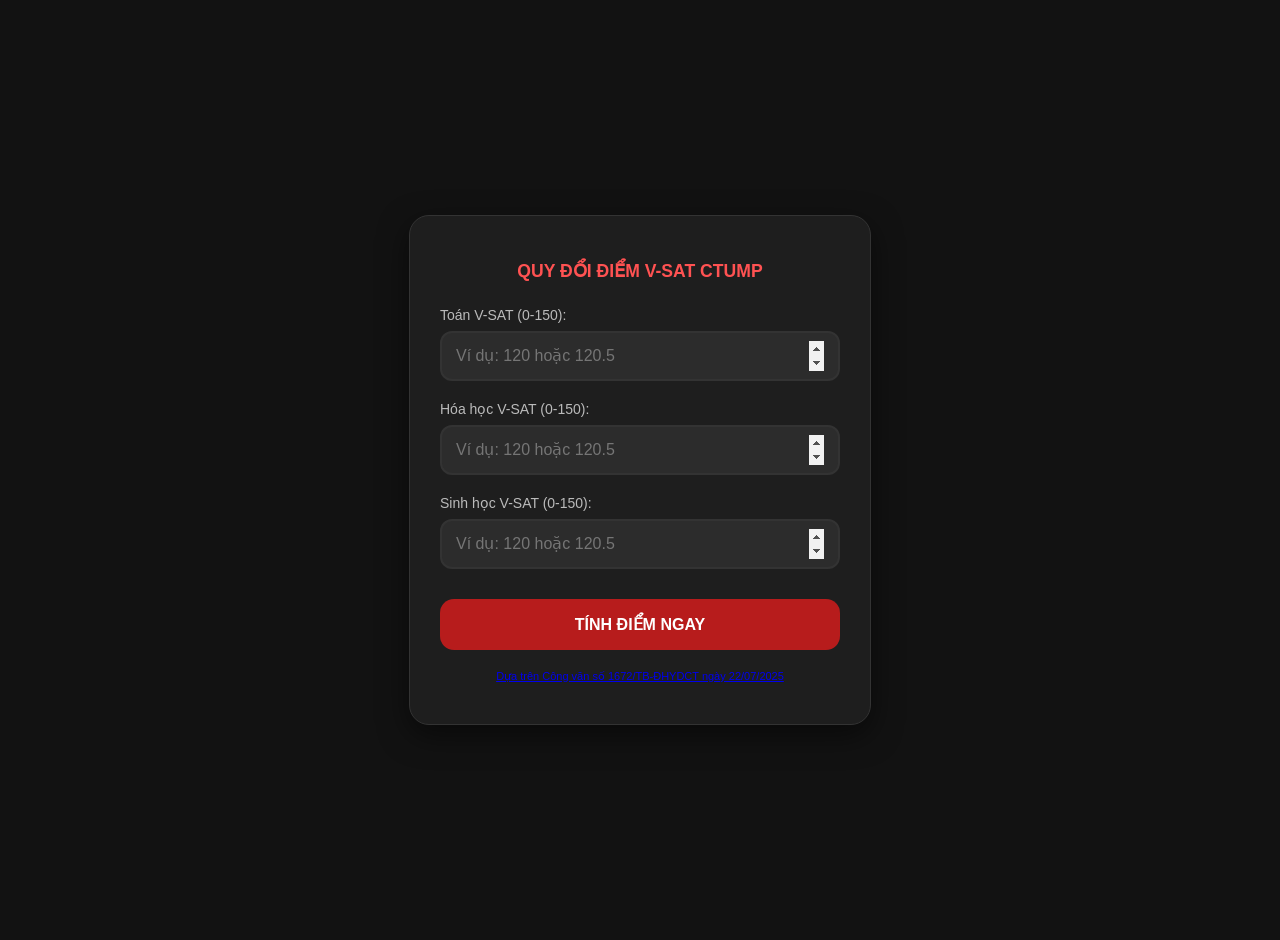
==== commit c94766c0: "Update index.html" ====
--- a/index.html
+++ b/index.html
@@ -1,70 +1,67 @@
-<!DOCTYPE html>
-<html lang="vi">
-<head>
-    <meta charset="UTF-8">
-    <meta name="viewport" content="width=device-width, initial-scale=1.0">
-    <title>Quy đổi điểm V-SAT - CTUMP năm 2025</title>
-    <link rel="stylesheet" href="style.css">
-    <link rel="icon" type="image/x-icon" href="Flag_of_Vietnam.svg.webp">
-</head>
-<body>
-
-<div class="container">
-    <h2>Quy đổi điểm V-SAT CTUMP</h2>
-    <div class="input-group">
-        <label>Toán V-SAT (0-150):</label>
-        <input type="number" id="toan" placeholder="Nhập số nguyên..." step="1" min="0" max="150" oninput="this.value=Math.round(this.value)">
-    </div>
-    <div class="input-group">
-        <label>Hóa học V-SAT (0-150):</label>
-        <input type="number" id="hoa" placeholder="Nhập số nguyên..." step="1" min="0" max="150" oninput="this.value=Math.round(this.value)">
-    </div>
-    <div class="input-group">
-        <label>Sinh học V-SAT (0-150):</label>
-        <input type="number" id="sinh" placeholder="Nhập số nguyên..." step="1" min="0" max="150" oninput="this.value=Math.round(this.value)">
-    </div>
-    <button onclick="calculate()">TÍNH ĐIỂM NGAY</button>
-    <p class="note-bottom"> <a href="https://media.ctump.edu.vn//Media//1_TH1076//FolderFunc//202507//Documents/yct-tb-nguong-dau-vao-va-quy-doi-diem-chinh-quy-2025-227-20250722074724-e.pdf#toolbar=0" target="_blank" >Dựa trên Công văn số 1672/TB-ĐHYDCT ngày 22/07/2025 </a></p>
-</div>
-
-<div id="overlay" class="overlay" onclick="closePopup()"></div>
-
-<div id="resultArea" class="result-box">
-    <div class="res-item">
-        <span>Toán quy đổi:</span> 
-        <div class="val-group">
-            <span class="val-main" id="resToan">0</span>
-            <span class="val-top" id="topToan"></span>
-        </div>
-    </div>
-    <div class="res-item">
-        <span>Hóa quy đổi:</span> 
-        <div class="val-group">
-            <span class="val-main" id="resHoa">0</span>
-            <span class="val-top" id="topHoa"></span>
-        </div>
-    </div>
-    <div class="res-item">
-        <span>Sinh quy đổi:</span> 
-        <div class="val-group">
-            <span class="val-main" id="resSinh">0</span>
-            <span class="val-top" id="topSinh"></span>
-        </div>
-    </div>
-    
-    <div class="res-item" style="border-bottom: none; margin-top: 10px; color: #aaa; font-style: italic; font-size: 14px;">
-        <span>Tổng điểm V-SAT gốc:</span> <span id="resRawTotal" style="font-weight: bold;">0</span>
-    </div>
-    
-    <div class="total-row">TỔNG: <span id="resTotal">0</span></div>
-    <div class="ref-note">Kết quả dựa trên phổ điểm năm 2025, mang tính chất tham khảo.</div>
-    <button class="close-btn" onclick="closePopup()">Xong</button>
-</div>
-
-<script src="script.js"></script>
-
-
-
-
-</body>
-</html>+<!DOCTYPE html>
+<html lang="vi">
+<head>
+    <meta charset="UTF-8">
+    <meta name="viewport" content="width=device-width, initial-scale=1.0">
+    <title>Quy đổi điểm V-SAT - CTUMP năm 2025</title>
+    <link rel="stylesheet" href="style.css">
+    <link rel="icon" type="image/x-icon" href="Flag_of_Vietnam.svg.webp">
+</head>
+<body>
+
+<div class="container">
+    <h2>Quy đổi điểm V-SAT CTUMP</h2>
+    <div class="input-group">
+        <label>Toán V-SAT (0-150):</label>
+        <input type="number" id="toan" placeholder="Ví dụ: 120 hoặc 120.5" step="0.5" min="0" max="150">
+    </div>
+    <div class="input-group">
+        <label>Hóa học V-SAT (0-150):</label>
+        <input type="number" id="hoa" placeholder="Ví dụ: 120 hoặc 120.5" step="0.5" min="0" max="150">
+    </div>
+    <div class="input-group">
+        <label>Sinh học V-SAT (0-150):</label>
+        <input type="number" id="sinh" placeholder="Ví dụ: 120 hoặc 120.5" step="0.5" min="0" max="150">
+    </div>
+    <button onclick="calculate()">TÍNH ĐIỂM NGAY</button>
+    <p class="note-bottom"> <a href="https://media.ctump.edu.vn//Media//1_TH1076//FolderFunc//202507//Documents/yct-tb-nguong-dau-vao-va-quy-doi-diem-chinh-quy-2025-227-20250722074724-e.pdf#toolbar=0" target="_blank" >Dựa trên Công văn số 1672/TB-ĐHYDCT ngày 22/07/2025 </a></p>
+</div>
+
+<div id="overlay" class="overlay" onclick="closePopup()"></div>
+
+<div id="resultArea" class="result-box">
+    <div class="res-item">
+        <span>Toán quy đổi:</span> 
+        <div class="val-group">
+            <span class="val-main" id="resToan">0</span>
+            <span class="val-top" id="topToan"></span>
+        </div>
+    </div>
+    <div class="res-item">
+        <span>Hóa quy đổi:</span> 
+        <div class="val-group">
+            <span class="val-main" id="resHoa">0</span>
+            <span class="val-top" id="topHoa"></span>
+        </div>
+    </div>
+    <div class="res-item">
+        <span>Sinh quy đổi:</span> 
+        <div class="val-group">
+            <span class="val-main" id="resSinh">0</span>
+            <span class="val-top" id="topSinh"></span>
+        </div>
+    </div>
+    
+    <div class="res-item" style="border-bottom: none; margin-top: 10px; color: #aaa; font-style: italic; font-size: 14px;">
+        <span>Tổng điểm V-SAT gốc:</span> <span id="resRawTotal" style="font-weight: bold;">0</span>
+    </div>
+    
+    <div class="total-row">TỔNG: <span id="resTotal">0</span></div>
+    <div class="ref-note">Kết quả dựa trên phổ điểm năm 2025, mang tính chất tham khảo.</div>
+    <button class="close-btn" onclick="closePopup()">Xong</button>
+</div>
+
+<script src="script.js"></script>
+
+</body>
+</html>
